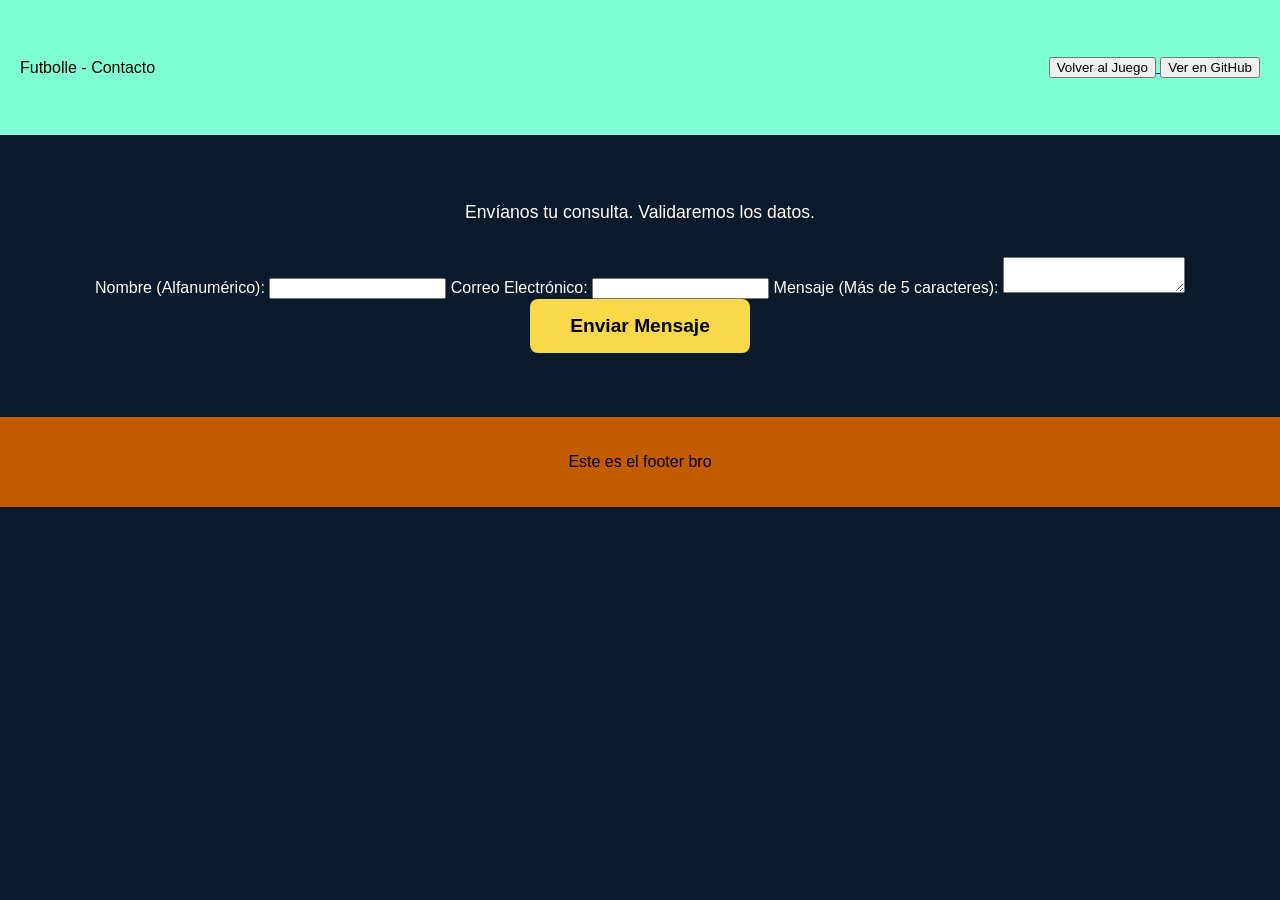
==== contacto.html @ b9bad4b7 "Agregada la pagina de contacto con link y form" ====
<!doctype html>
<html lang="es">
  <head>
    <meta charset="UTF-8" />
    <meta name="viewport" content="width=device-width, initial-scale=1.0" />
    <title>Futbolle - Contacto</title>
    <link rel="stylesheet" href="reset.css" />
    <link rel="stylesheet" href="style.css" />
  </head>
  <body>
    <header>
      <h1>Futbolle - Contacto</h1>
      <div class="headerButtons">
        <a href="index.html">
          <button>Volver al Juego</button>
        </a>
        <a href="https://github.com/LucianoMarello/futbolle" target="_blank">
          <button>Ver en GitHub</button>
        </a>
      </div>
    </header>
    <main>
      <section id="startView">
        <p>Envíanos tu consulta. Validaremos los datos.</p>
        <form id="contactForm" novalidate>
          <div id="contactInputs">
            <label>
              Nombre (Alfanumérico):
              <input type="text" id="contactName" />
            </label>
            <label>
              Correo Electrónico:
              <input type="text" id="contactEmail" />
            </label>
            <label>
              Mensaje (Más de 5 caracteres):
              <textarea id="contactMessage"></textarea>
            </label>
          </div>
          <div id="contactError"></div>
          <button type="submit" id="btnSubmitContact" class="startButton">
            Enviar Mensaje
          </button>
        </form>
      </section>
    </main>
    <footer class="footer">
      <p>Este es el footer bro</p>
    </footer>
    <script src="contacto.js"></script>
  </body>
</html>
---- style.css ----
header {
  background-color: aquamarine;
  height: 15vh;
  display: flex;
  justify-content: space-between;
  align-items: center;
  padding: 0 20px;
}
body {
  font-family: Arial, sans-serif;
  background-color: #0b1a2a;
}
.footer {
  background-color: #c35b00;
  height: 10vh;
  display: flex;
  justify-content: center;
  align-items: center;
}

/* VISTA DE INICIO */
#startView {
  display: flex;
  flex-direction: column;
  align-items: center;
  margin: 2rem auto;
  padding: 2rem;
  text-align: center;
  color: #ffffff;
}
#startView p {
  margin: 0 0 2rem 0;
  font-size: 1.1rem;
  line-height: 1.5;
}
#startForm {
  display: flex;
  flex-direction: column;
  align-items: center;
  gap: 1.5rem;
  width: 100%;
}
#userName {
  display: flex;
  flex-direction: column;
  align-items: center;
  width: 100%;
  margin: 0 0 0.5rem 0;
  font-size: 1.2rem;
  font-weight: bold;
}
#userName input {
  width: 80%;
  margin: 0.5rem 0 0 0;
  padding: 0.8rem;
  border: 1px solid #209bb4;
  border-radius: 8px;
  background-color: #06121e;
  text-align: center;
  color: #ffffff;
  font-size: 1.1rem;
}
#levelFieldset {
  display: flex;
  flex-direction: column;
  align-items: center;
  width: 100%;
  font-size: 1.2rem;
  font-weight: bold;
}
#labels {
  display: flex;
  flex-direction: row;
  justify-content: center;
  gap: 1rem;
  width: 100%;
  margin: 1rem 0 0 0;
}
#labels input {
  position: absolute;
  opacity: 0;
}
#labels label {
  padding: 0.6rem 1.5rem;
  border: 2px solid #209bb4;
  border-radius: 20px;
  background-color: transparent;
  color: #ffffff;
  font-size: 1rem;
  cursor: pointer;
  transition: all 0.2s ease-in-out;
}
#labels input:checked + label {
  background-color: #209bb4;
  color: #0b1a2a;
}
.startButton {
  padding: 1rem 2.5rem;
  border: none;
  border-radius: 8px;
  background-color: #f9d949;
  color: #000000;
  font-size: 1.2rem;
  font-weight: bold;
  cursor: pointer;
}
.startButton:hover {
  background-color: #e5c338;
}

/* Game View */
#gameView {
  display: flex;
  flex-direction: column;
  align-items: center;
  padding: 2rem;
  color: #ffffff;
}
#gameControls {
  display: flex;
  flex-direction: column;
  align-items: center;
  gap: 1rem;
  width: 100%;
  margin: 0 0 2rem 0;
}
#searchWrapper {
  display: flex;
  position: relative;
  flex-direction: column;
  width: 100%;
}
#searchInput {
  padding: 1rem;
  border: 2px solid #209bb4;
  border-radius: 0.8rem;
  background-color: #ffffff;
  color: #000000;
  font-size: 1.2rem;
}
#autocompleteList {
  position: absolute;
  top: 100%;
  left: 0;
  z-index: 10;
  width: 100%;
  max-height: 250px;
  margin: 0;
  padding: 0;
  border: 1px solid #209bb4;
  background-color: #06121e;
  overflow-y: auto;
}
.autocompleteItem {
  padding: 0.8rem;
  border-bottom: 1px solid #1a3a5a;
  color: #ffffff;
  cursor: pointer;
}
.autocompleteItem:hover {
  background-color: #209bb4;
  color: #000000;
}
#timerDisplay {
  padding: 1rem;
  border: 2px solid #f9d949;
  border-radius: 4px;
  background-color: #06121e;
  font-size: 1.5rem;
  font-weight: bold;
}
#photoHintContainer {
  display: flex;
  justify-content: center;
  width: 100%;
  margin: 0 0 2rem 0;
}
#secretPlayerPhoto {
  width: 150px;
  height: 150px;
  border-radius: 50%;
  object-fit: cover;
  transition: filter 0.3s ease;
}
#textHintContainer {
  text-align: center;
  margin-bottom: 1rem;
  font-weight: bold;
  color: #f9d949;
}
.blurLevel8 {
  filter: blur(16px);
}
.blurLevel7 {
  filter: blur(14px);
}
.blurLevel6 {
  filter: blur(12px);
}
.blurLevel5 {
  filter: blur(10px);
}
.blurLevel4 {
  filter: blur(8px);
}
.blurLevel3 {
  filter: blur(6px);
}
.blurLevel2 {
  filter: blur(4px);
}
.blurLevel1 {
  filter: blur(2px);
}
.blurLevel0 {
  filter: blur(0px);
}
#boardContainer {
  display: flex;
  flex-direction: column;
  width: 100%;
}
#boardHeader {
  display: flex;
  flex-direction: row;
  justify-content: space-around;
  padding: 0.5rem 0;
  border-bottom: 2px dashed #ffffff;
  font-weight: bold;
  text-align: center;
}
#attemptsContainer {
  display: flex;
  flex-direction: column;
  gap: 0.8rem;
  width: 100%;
  margin: 1rem 0 0 0;
}
.attemptCard {
  display: flex;
  flex-direction: column;
  width: 100%;
  border: 2px solid #ffffff;
  border-radius: 6px;
  background-color: #ffffff;
  color: #000000;
  overflow: hidden;
}
.attemptName {
  padding: 0.5rem;
  border-bottom: 1px solid #cccccc;
  background-color: #f0f0f0;
  text-align: center;
  font-weight: bold;
}
.attemptStats {
  display: flex;
  flex-direction: row;
  justify-content: space-around;
  padding: 0.5rem;
  gap: 0.2rem;
}
.colStat {
  display: flex;
  flex: 1;
  justify-content: center;
  align-items: center;
  padding: 0.5rem 0.2rem;
  border-radius: 4px;
  text-align: center;
  font-size: 0.85rem;
}

/* Dialogs */
.modalDialog {
  width: 80%;
  max-width: 800px;
}
.dialogTitle {
  text-align: center;
  margin-bottom: 1rem;
}
#sortStats {
  margin-bottom: 1rem;
  display: flex;
  justify-content: space-between;
}
#statsTable {
  width: 100%;
  text-align: left;
  border-collapse: collapse;
  margin-bottom: 1rem;
}
#statsTable thead {
  border-bottom: 2px solid #000000;
}
.tdStats {
  padding: 0.5rem 0;
  border-bottom: 1px solid #cccccc;
}

/* CLASES DINAMICAS */
.match {
  background-color: #2ecc71;
  color: #000000;
  font-weight: bold;
}
.mismatch {
  background-color: #e74c3c;
  color: #ffffff;
  font-weight: bold;
}
.higher {
  background-color: #f1c40f;
  color: #000000;
  font-weight: bold;
}
.lower {
  background-color: #f1c40f;
  color: #000000;
  font-weight: bold;
}

/* AUXILIAR */
.hidden {
  display: none !important;
}

/* MEDIA QUERIES */
@media (min-width: 768px) {
  #gameControls {
    flex-direction: row-reverse;
    justify-content: space-between;
    align-items: flex-start;
  }
  #searchWrapper {
    width: 60%;
  }
}
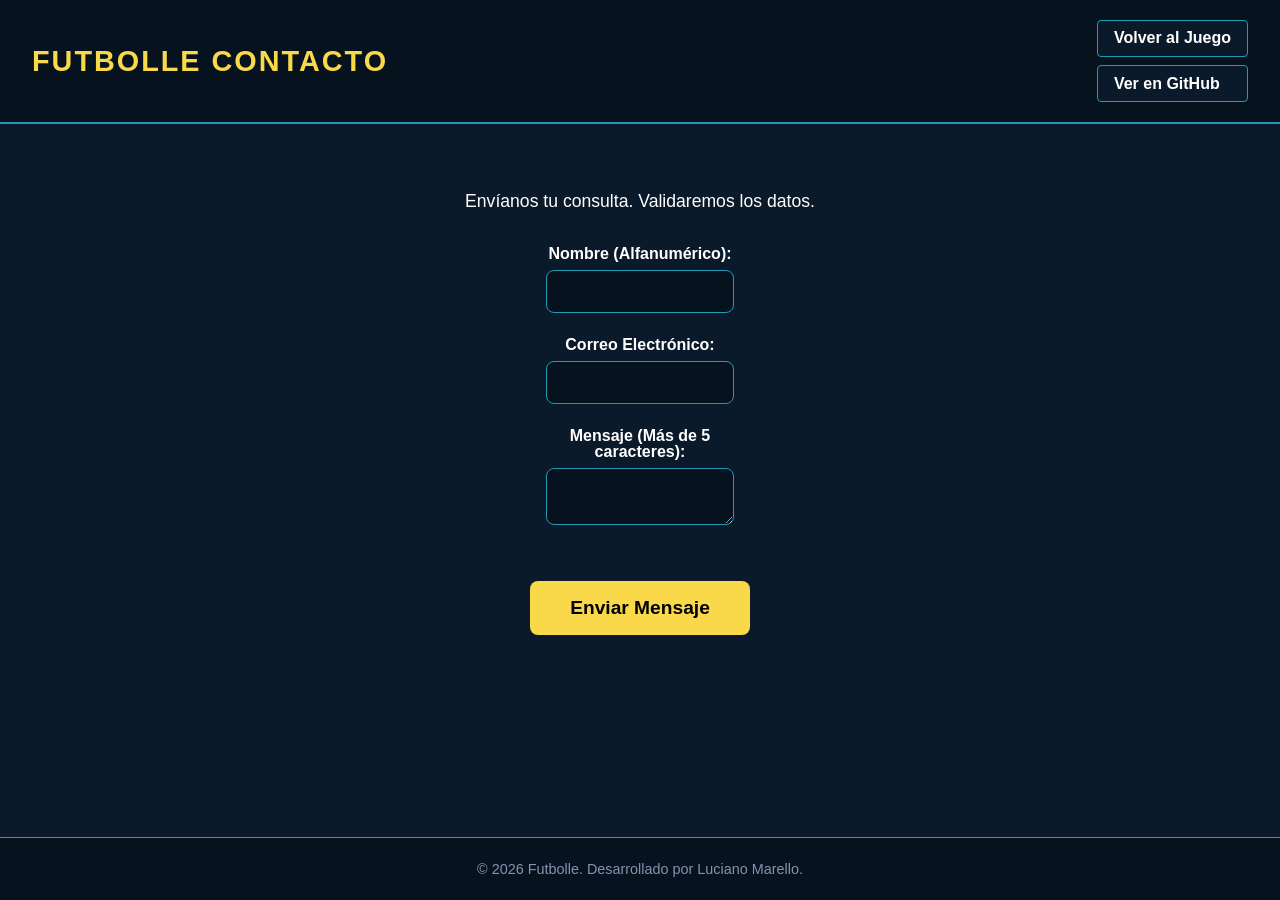
==== commit 760c6913: "Agregado los temas de colores y arreglo del css para header y footer" ====
--- a/contacto.html
+++ b/contacto.html
@@ -9,14 +9,15 @@
   </head>
   <body>
     <header>
-      <h1>Futbolle - Contacto</h1>
+      <h1>Futbolle Contacto</h1>
       <div class="headerButtons">
-        <a href="index.html">
-          <button>Volver al Juego</button>
-        </a>
-        <a href="https://github.com/LucianoMarello/futbolle" target="_blank">
-          <button>Ver en GitHub</button>
-        </a>
+        <a href="index.html" class="headerBtn">Volver al Juego</a>
+        <a
+          href="https://github.com/LucianoMarello/futbolle"
+          target="_blank"
+          class="headerBtn"
+          >Ver en GitHub</a
+        >
       </div>
     </header>
     <main>
@@ -44,9 +45,10 @@
         </form>
       </section>
     </main>
-    <footer class="footer">
-      <p>Este es el footer bro</p>
+    <footer>
+      <p>&copy; 2026 Futbolle. Desarrollado por Luciano Marello.</p>
     </footer>
-    <script src="contacto.js"></script>
+    <script src="./javascript/contacto.js"></script>
+    <script src="./javascript/theme.js"></script>
   </body>
 </html>
--- a/style.css
+++ b/style.css
@@ -1,21 +1,89 @@
+/* VARIABLES */
+:root {
+  --bg-main: #0b1a2a;
+  --bg-header: #06121e;
+  --text-main: #ffffff;
+  --border-accent: #209bb4;
+  --card-bg: #ffffff;
+  --card-text: #000000;
+  --sc-color: #f9d949;
+  --footer-text: #8892b0;
+}
+body.light-theme {
+  --bg-main: #f4f7f6;
+  --bg-header: #e0e5ec;
+  --text-main: #1a1a1a;
+  --border-accent: #0b5a6b;
+  --card-bg: #ffffff;
+  --card-text: #1a1a1a;
+  --sc-color: #0f7d95;
+  --footer-text: #000000c0;
+}
+
+/* HEADER */
 header {
-  background-color: aquamarine;
-  height: 15vh;
+  background-color: var(--bg-header);
+  border-bottom: 2px solid var(--border-accent);
+  min-height: 10vh;
   display: flex;
   justify-content: space-between;
   align-items: center;
-  padding: 0 20px;
-}
+  padding: 1rem 2rem;
+}
+header h1 {
+  color: var(--sc-color);
+  font-size: 1.8rem;
+  font-weight: bold;
+  text-transform: uppercase;
+  letter-spacing: 2px;
+}
+.headerButtons {
+  display: flex;
+  flex-direction: column;
+  gap: 0.5rem;
+}
+.headerBtn {
+  padding: 0.6rem 1rem;
+  font-size: 1rem;
+  font-weight: bold;
+  border: 1px solid var(--border-accent);
+  border-radius: 4px;
+  cursor: pointer;
+  background-color: var(--bg-main);
+  color: var(--text-main);
+  text-decoration: none;
+  white-space: nowrap;
+  transition: all 0.2s ease;
+}
+.headerBtn:hover {
+  background-color: var(--border-accent);
+  color: var(--card-text);
+}
+/* Estructura Base */
 body {
   font-family: Arial, sans-serif;
-  background-color: #0b1a2a;
-}
-.footer {
-  background-color: #c35b00;
-  height: 10vh;
+  background-color: var(--bg-main);
+  display: flex;
+  flex-direction: column;
+  min-height: 100vh;
+}
+main {
+  display: flex;
+  flex-direction: column;
+  flex: 1;
+  width: 100%;
+}
+footer {
+  background-color: var(--bg-header);
+  border-top: 1px solid var(--border-accent);
+  height: auto;
+  padding: 1.5rem;
   display: flex;
   justify-content: center;
   align-items: center;
+  color: var(--footer-text);
+  font-size: 0.9rem;
+  text-align: center;
 }
 
 /* VISTA DE INICIO */
@@ -26,7 +94,7 @@
   margin: 2rem auto;
   padding: 2rem;
   text-align: center;
-  color: #ffffff;
+  color: var(--text-main);
 }
 #startView p {
   margin: 0 0 2rem 0;
@@ -53,11 +121,11 @@
   width: 80%;
   margin: 0.5rem 0 0 0;
   padding: 0.8rem;
-  border: 1px solid #209bb4;
+  border: 1px solid var(--border-accent);
   border-radius: 8px;
-  background-color: #06121e;
-  text-align: center;
-  color: #ffffff;
+  background-color: var(--bg-header);
+  text-align: center;
+  color: var(--text-main);
   font-size: 1.1rem;
 }
 #levelFieldset {
@@ -82,24 +150,24 @@
 }
 #labels label {
   padding: 0.6rem 1.5rem;
-  border: 2px solid #209bb4;
+  border: 2px solid var(--border-accent);
   border-radius: 20px;
   background-color: transparent;
-  color: #ffffff;
+  color: var(--text-main);
   font-size: 1rem;
   cursor: pointer;
   transition: all 0.2s ease-in-out;
 }
 #labels input:checked + label {
-  background-color: #209bb4;
-  color: #0b1a2a;
+  background-color: var(--border-accent);
+  color: var(--bg-main);
 }
 .startButton {
   padding: 1rem 2.5rem;
   border: none;
   border-radius: 8px;
-  background-color: #f9d949;
-  color: #000000;
+  background-color: var(--sc-color);
+  color: var(--card-text);
   font-size: 1.2rem;
   font-weight: bold;
   cursor: pointer;
@@ -114,7 +182,7 @@
   flex-direction: column;
   align-items: center;
   padding: 2rem;
-  color: #ffffff;
+  color: var(--text-main);
 }
 #gameControls {
   display: flex;
@@ -132,10 +200,10 @@
 }
 #searchInput {
   padding: 1rem;
-  border: 2px solid #209bb4;
+  border: 2px solid var(--border-accent);
   border-radius: 0.8rem;
-  background-color: #ffffff;
-  color: #000000;
+  background-color: var(--card-bg);
+  color: var(--card-text);
   font-size: 1.2rem;
 }
 #autocompleteList {
@@ -147,25 +215,25 @@
   max-height: 250px;
   margin: 0;
   padding: 0;
-  border: 1px solid #209bb4;
-  background-color: #06121e;
+  border: 1px solid var(--border-accent);
+  background-color: var(--bg-header);
   overflow-y: auto;
 }
 .autocompleteItem {
   padding: 0.8rem;
   border-bottom: 1px solid #1a3a5a;
-  color: #ffffff;
+  color: var(--text-main);
   cursor: pointer;
 }
 .autocompleteItem:hover {
-  background-color: #209bb4;
-  color: #000000;
+  background-color: var(--border-accent);
+  color: var(--card-text);
 }
 #timerDisplay {
   padding: 1rem;
-  border: 2px solid #f9d949;
+  border: 2px solid var(--sc-color);
   border-radius: 4px;
-  background-color: #06121e;
+  background-color: var(--bg-header);
   font-size: 1.5rem;
   font-weight: bold;
 }
@@ -186,7 +254,7 @@
   text-align: center;
   margin-bottom: 1rem;
   font-weight: bold;
-  color: #f9d949;
+  color: var(--sc-color);
 }
 .blurLevel8 {
   filter: blur(16px);
@@ -225,7 +293,7 @@
   flex-direction: row;
   justify-content: space-around;
   padding: 0.5rem 0;
-  border-bottom: 2px dashed #ffffff;
+  border-bottom: 2px dashed var(--text-main);
   font-weight: bold;
   text-align: center;
 }
@@ -240,10 +308,10 @@
   display: flex;
   flex-direction: column;
   width: 100%;
-  border: 2px solid #ffffff;
+  border: 2px solid var(--text-main);
   border-radius: 6px;
-  background-color: #ffffff;
-  color: #000000;
+  background-color: var(--card-bg);
+  color: var(--card-text);
   overflow: hidden;
 }
 .attemptName {
@@ -265,60 +333,133 @@
   flex: 1;
   justify-content: center;
   align-items: center;
-  padding: 0.5rem 0.2rem;
+  padding: 0.4rem 0.1rem;
   border-radius: 4px;
   text-align: center;
-  font-size: 0.85rem;
+  font-size: 0.7rem;
+  word-break: break-word;
 }
 
 /* Dialogs */
 .modalDialog {
-  width: 80%;
-  max-width: 800px;
-}
-.dialogTitle {
-  text-align: center;
-  margin-bottom: 1rem;
+  width: 90%;
+  max-width: 400px;
+  padding: 2rem;
+  border: 2px solid var(--border-accent);
+  border-radius: 8px;
+  background-color: var(--bg-header);
+  color: var(--text-main);
+  text-align: center;
+}
+dialog.modalDialog[open] {
+  display: flex;
+  flex-direction: column;
+  align-items: center;
+  gap: 1.5rem;
+}
+.modalDialog h2 {
+  text-align: center;
+  margin-bottom: 1.5rem;
+  font-size: 1.5rem;
+}
+.modalDialog p {
+  white-space: pre-wrap;
+  line-height: 1.6;
+  font-size: 1.1rem;
+}
+.modalFooter {
+  display: flex;
+  justify-content: center;
+  margin-top: 1.5rem;
+}
+#statsDialog {
+  max-width: 900px;
+  width: 95%;
 }
 #sortStats {
-  margin-bottom: 1rem;
+  margin-bottom: 1.5rem;
   display: flex;
   justify-content: space-between;
+  align-items: center;
 }
 #statsTable {
   width: 100%;
   text-align: left;
   border-collapse: collapse;
-  margin-bottom: 1rem;
+  margin-bottom: 1.5rem;
+  display: block;
+  overflow-x: auto;
+  white-space: nowrap;
 }
 #statsTable thead {
-  border-bottom: 2px solid #000000;
+  border-bottom: 2px solid #ccc;
+}
+#statsTable th {
+  padding: 1rem;
+  border-bottom: 2px solid var(--border-accent);
+  color: var(--sc-color);
+  font-weight: bold;
 }
 .tdStats {
-  padding: 0.5rem 0;
-  border-bottom: 1px solid #cccccc;
+  padding: 1rem;
+  border-bottom: 1px solid #1a3a5a;
+  color: var(--text-main);
 }
 
 /* CLASES DINAMICAS */
 .match {
   background-color: #2ecc71;
-  color: #000000;
+  color: var(--card-text);
   font-weight: bold;
 }
 .mismatch {
   background-color: #e74c3c;
-  color: #ffffff;
+  color: var(--text-main);
   font-weight: bold;
 }
 .higher {
   background-color: #f1c40f;
-  color: #000000;
+  color: var(--card-text);
   font-weight: bold;
 }
 .lower {
   background-color: #f1c40f;
-  color: #000000;
-  font-weight: bold;
+  color: var(--card-text);
+  font-weight: bold;
+}
+
+/* CONTACTO */
+#contactInputs {
+  display: flex;
+  flex-direction: column;
+  width: 100%;
+  gap: 1.5rem;
+  align-items: center;
+  margin-bottom: 1rem;
+}
+#contactInputs label {
+  display: flex;
+  flex-direction: column;
+  width: 80%;
+  font-weight: bold;
+  color: var(--text-main);
+}
+#contactInputs input,
+#contactInputs textarea {
+  margin-top: 0.5rem;
+  padding: 0.8rem;
+  border: 1px solid var(--border-accent);
+  border-radius: 8px;
+  background-color: var(--bg-header);
+  color: var(--text-main);
+  font-family: inherit;
+}
+#contactError {
+  color: #ff4d4d;
+  font-weight: bold;
+  margin-bottom: 1rem;
+  min-height: 1.5rem;
+  text-align: center;
 }
 
 /* AUXILIAR */
@@ -336,4 +477,16 @@
   #searchWrapper {
     width: 60%;
   }
-}
+  .colStat {
+    font-size: 0.85rem;
+    padding: 0.5rem 0.2rem;
+  }
+  .headerButtons button {
+    padding: 0.6rem 1rem;
+    font-size: 1rem;
+  }
+  #statsTable {
+    display: table;
+    white-space: normal;
+  }
+}
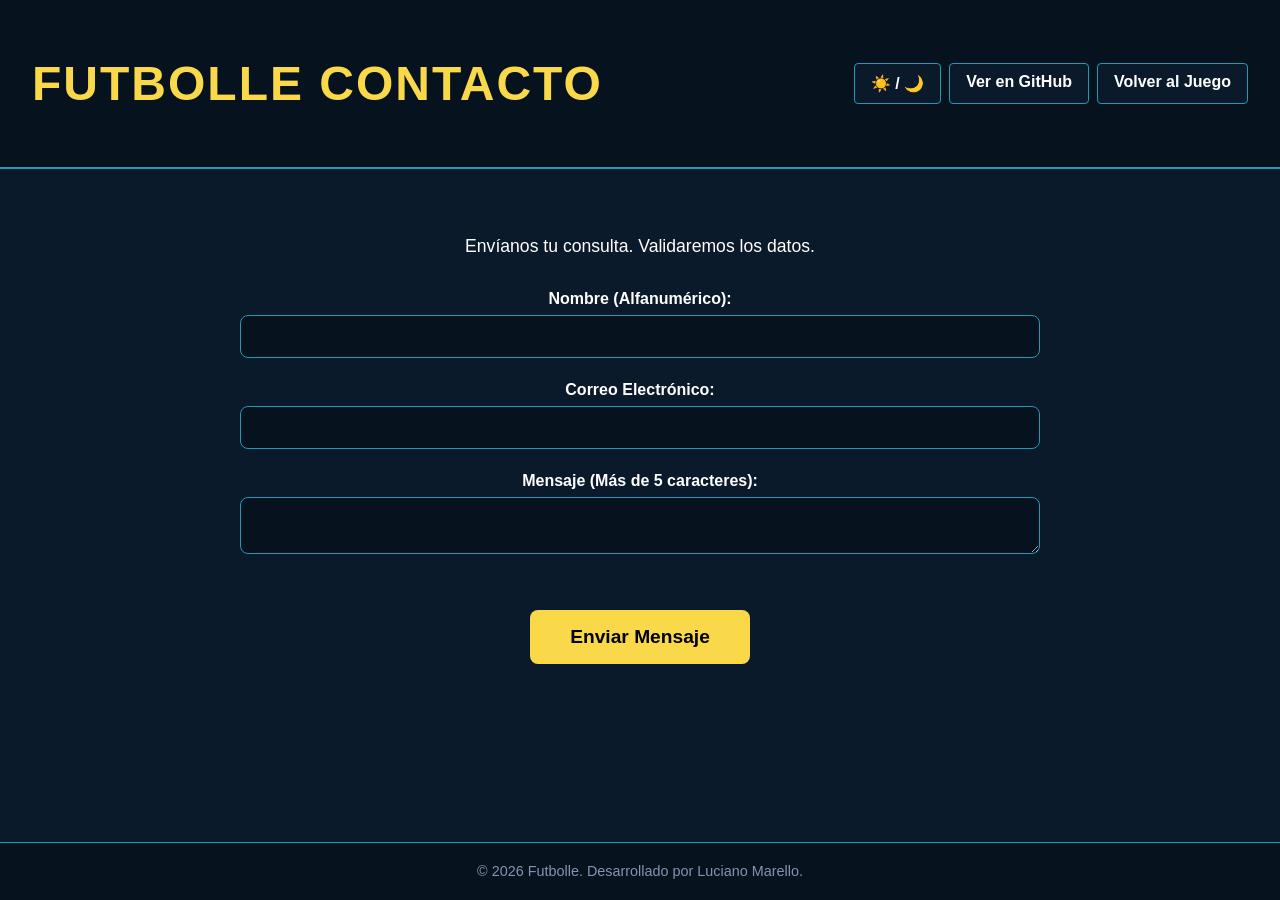
==== commit ea3946ea: "Actualizaciones en las medias queries y elementos de la pagina contacto" ====
--- a/contacto.html
+++ b/contacto.html
@@ -11,13 +11,16 @@
     <header>
       <h1>Futbolle Contacto</h1>
       <div class="headerButtons">
-        <a href="index.html" class="headerBtn">Volver al Juego</a>
+        <button id="themeToggle" class="headerBtn" title="Cambiar tema">
+          ☀️ / 🌙
+        </button>
         <a
           href="https://github.com/LucianoMarello/futbolle"
           target="_blank"
           class="headerBtn"
           >Ver en GitHub</a
         >
+        <a href="index.html" class="headerBtn">Volver al Juego</a>
       </div>
     </header>
     <main>
--- a/style.css
+++ b/style.css
@@ -36,6 +36,7 @@
   font-weight: bold;
   text-transform: uppercase;
   letter-spacing: 2px;
+  margin-right: 3rem;
 }
 .headerButtons {
   display: flex;
@@ -76,7 +77,7 @@
 footer {
   background-color: var(--bg-header);
   border-top: 1px solid var(--border-accent);
-  height: auto;
+  height: 1vh;
   padding: 1.5rem;
   display: flex;
   justify-content: center;
@@ -95,6 +96,8 @@
   padding: 2rem;
   text-align: center;
   color: var(--text-main);
+  width: 80%;
+  max-width: 1000px;
 }
 #startView p {
   margin: 0 0 2rem 0;
@@ -342,8 +345,9 @@
 
 /* Dialogs */
 .modalDialog {
-  width: 90%;
+  width: 80%;
   max-width: 400px;
+  max-height: 80vh;
   padding: 2rem;
   border: 2px solid var(--border-accent);
   border-radius: 8px;
@@ -372,15 +376,17 @@
   justify-content: center;
   margin-top: 1.5rem;
 }
-#statsDialog {
-  max-width: 900px;
-  width: 95%;
-}
 #sortStats {
-  margin-bottom: 1.5rem;
+  margin-bottom: 1rem;
   display: flex;
   justify-content: space-between;
   align-items: center;
+  gap: 1rem;
+  font-size: 1.2rem;
+}
+#sortStatsInput {
+  padding: 0.5rem 0.3rem;
+  border-radius: 5px;
 }
 #statsTable {
   width: 100%;
@@ -429,6 +435,9 @@
 }
 
 /* CONTACTO */
+#contactForm {
+  width: 100%;
+}
 #contactInputs {
   display: flex;
   flex-direction: column;
@@ -469,24 +478,41 @@
 
 /* MEDIA QUERIES */
 @media (min-width: 768px) {
-  #gameControls {
-    flex-direction: row-reverse;
-    justify-content: space-between;
-    align-items: flex-start;
-  }
-  #searchWrapper {
-    width: 60%;
-  }
-  .colStat {
-    font-size: 0.85rem;
-    padding: 0.5rem 0.2rem;
+  header {
+    height: 15vh;
+  }
+  header h1 {
+    font-size: 3rem;
+  }
+  .headerButtons {
+    flex-direction: row;
   }
   .headerButtons button {
     padding: 0.6rem 1rem;
     font-size: 1rem;
   }
+  main {
+    box-sizing: border-box;
+  }
+  #gameControls {
+    flex-direction: row-reverse;
+    justify-content: space-around;
+    align-items: flex-start;
+  }
+  #searchWrapper {
+    width: 75%;
+  }
+  .modalDialog {
+    max-width: 700px;
+  }
   #statsTable {
-    display: table;
     white-space: normal;
   }
-}
+  .colStat {
+    font-size: 1.2rem;
+    padding: 0.5rem 0.2rem;
+  }
+}
+
+@media (min-width: 1200) {
+}
